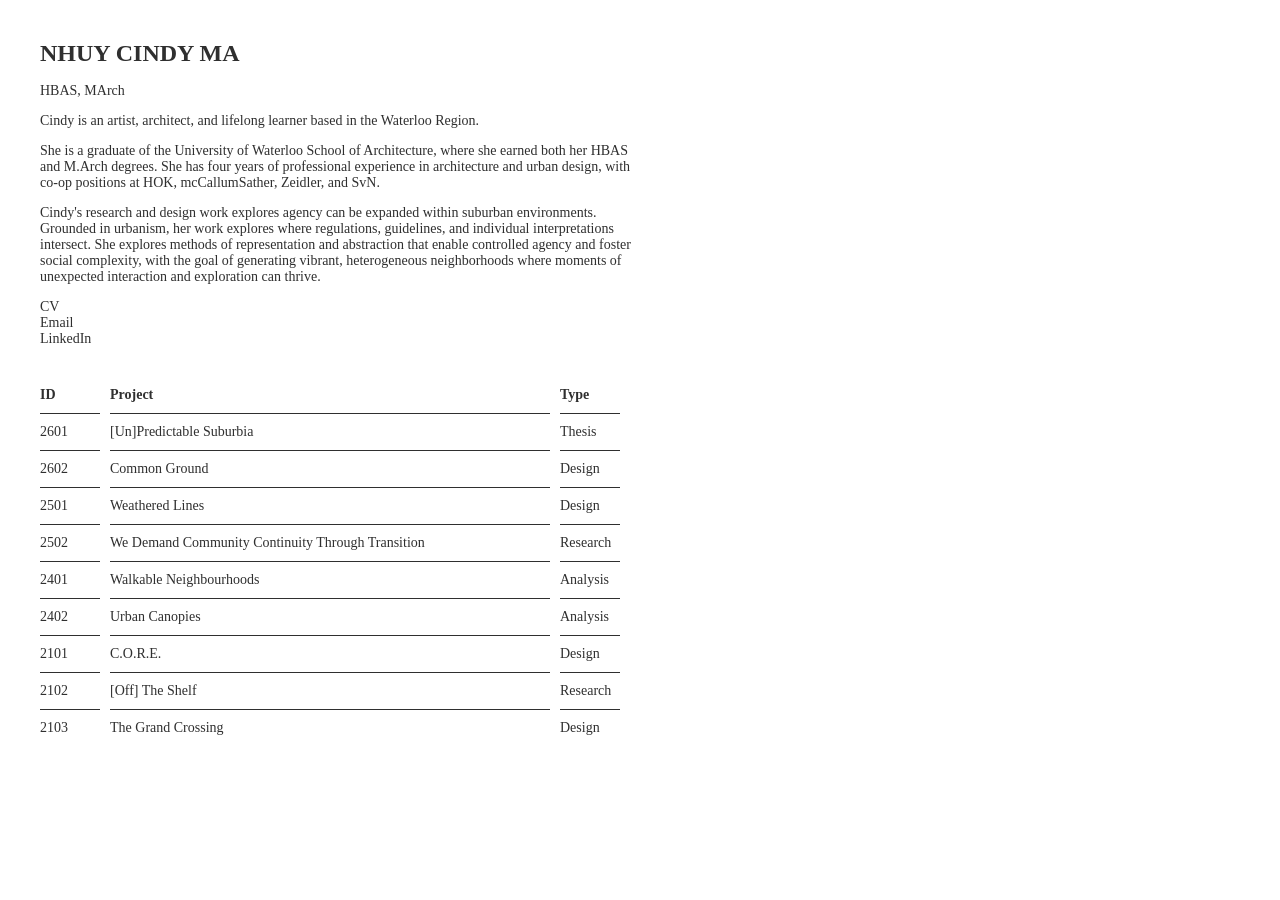
==== pages/2101.html @ 1714c9f0 "2026-06-07 Add All Pages" ====
<!DOCTYPE html>
<html lang="en">

<head>
    <meta charset="UTF-8">
    <meta name="viewport" content="width=device-width, initial-scale=1.0">
    <title>Nhuy Cindy Ma | 2101</title>
    <link rel="stylesheet" href="../styles.css">
</head>

<body>

    <div class="flex-container">
        <div class="navigation">

            <a href="../index.html"><h1>NHUY CINDY MA</h1></a>


            <p class="bold">HBAS, MArch</p>
            <p>Cindy is an artist, architect, and lifelong learner based in the Waterloo Region.</p>
            <p>She is a graduate of the University of Waterloo School of Architecture, where she
                earned both her HBAS and M.Arch degrees. She has four years of professional experience 
                in architecture and urban design, with co-op positions at HOK, mcCallumSather, Zeidler, and SvN.</p>
            <p>Cindy's research and design work explores agency can be expanded within suburban environments. 
                Grounded in urbanism, her work explores where regulations, guidelines, and individual interpretations 
                intersect. She explores methods of representation and abstraction that enable controlled agency and foster 
                social complexity, with the goal of generating vibrant, heterogeneous neighborhoods where moments of 
                unexpected interaction and exploration can thrive.</p>
            

            <a href="../pages/CV.html"><span class="bold">CV</span></a><br>
            <a href="mailto:cindy.ma@uwaterloo.ca" rel="mailto"><span class="bold">Email</span></a><br>
            <a href="https://www.linkedin.com/in/nhuycindyma/" target="_blank" rel="noreferrer"><span class="bold">LinkedIn</span></a>


            <table class="project-table">

                <tr>
                    <th>ID</th>
                    <th>Project</th>
                    <th>Type</th>
                </tr>

                <tr>
                    <td>2601</td>
                    <td><a href="../pages/2601.html">[Un]Predictable Suburbia</a></td>
                    <td>Thesis</td>
                </tr>

                <tr>
                    <td>2602</td>
                    <td><a href="../pages/2602.html">Common Ground</a></td>
                    <td>Design</td>
                </tr>

                <tr>
                    <td>2501</td>
                    <td><a href="../pages/2501.html">Weathered Lines</a></td>
                    <td>Design</td>
                </tr>

                <tr>
                    <td>2502</td>
                    <td><a href="../pages/2502.html">We Demand Community Continuity Through Transition</a></td>
                    <td>Research</td>
                </tr>

                <tr>
                    <td>2401</td>
                    <td><a href="../pages/2401.html">Walkable Neighbourhoods</a></td>
                    <td>Analysis</td>
                </tr>

                <tr>
                    <td>2402</td>
                    <td><a href="../pages/2402.html">Urban Canopies</a></td>
                    <td>Analysis</td>
                </tr>

                <tr>
                    <td>2101</td>
                    <td><a href="../pages/2101.html">C.O.R.E.</a></td>
                    <td>Design</td>
                </tr>

                <tr>
                    <td>2102</td>
                    <td><a href="../pages/2102.html">[Off] The Shelf</a></td>
                    <td>Research</td>
                </tr>

                <tr>
                    <td>2103</td>
                    <td><a href="../pages/2103.html">The Grand Crossing</a></td>
                    <td>Design</td>
                </tr>

            </table>


        </div>

        <div class="content">
           <div class="main-content">

            </div>

            <div class="empty"></div>
        </div>
    </div>

    

</body>

</html>
---- styles.css ----
/* Body */
html,
body {
    margin: 0;
    height: 100%;
    overflow: hidden;
}

/* Typeface */
* {
    font-family: Roboto;
    font-size: 14px;
    font-weight: 350;
    color: #2f2f2f;
}

h1 {
    font-size: 24px;
    font-weight: 700;
    margin-top: 0px;
}

.tagline {
    font-weight: 600;
}

/* Flex */
.flex-container {
    display: flex;
    height: 100vh;
}

.flex-container div {
    flex: 1;
}

.flex-container .navigation,
.flex-container .gallery {
    padding: 40px;
}

.flex-container .gallery {
    flex: 3 1 0%;
    display: flex;
}

.left-gallery img,
.right-gallery img {
    max-width: 100%;
    height: auto;
    display: block;
    margin-bottom: 15px;
}

.left-gallery,
.right-gallery {
    display: flex;
    flex-direction: column;
    gap: 15px;
}

/* Independent Scrolling */
.gallery {
    gap: 15px;
    overflow-y: auto;
}

.navigation {
    overflow-y: auto;
}

/* Hide Scrollbar */
.gallery,
.navigation {

    scrollbar-width: none;
    -ms-overflow-style: none;
}

.gallery::-webkit-scrollbar,
.navigation::-webkit-scrollbar {
    display: none;
}

/* Table */
table  {
    margin-top: 30px;
    width: 100%;
    color: #2f2f2f;
    margin-left: -10px;
    margin-right: -10px;
    border-spacing: 10px;
}

th {
    font-weight: 600;
    text-align: left;
}

td,
th {
    vertical-align: middle;
    padding: 0px 0px 10px 0px;
}

td,
th {
    border-bottom: 1px solid #2f2f2f;
}

tr:last-child td{
    border-bottom: none;
}

th:nth-child(1),
td:nth-child(1),
th:nth-child(3),
td:nth-child(3) {
    width: 60px;
}

/* Links */
a {
    text-decoration: none;
    color: #2f2f2f;
}

a:active {
    color:grey;
}
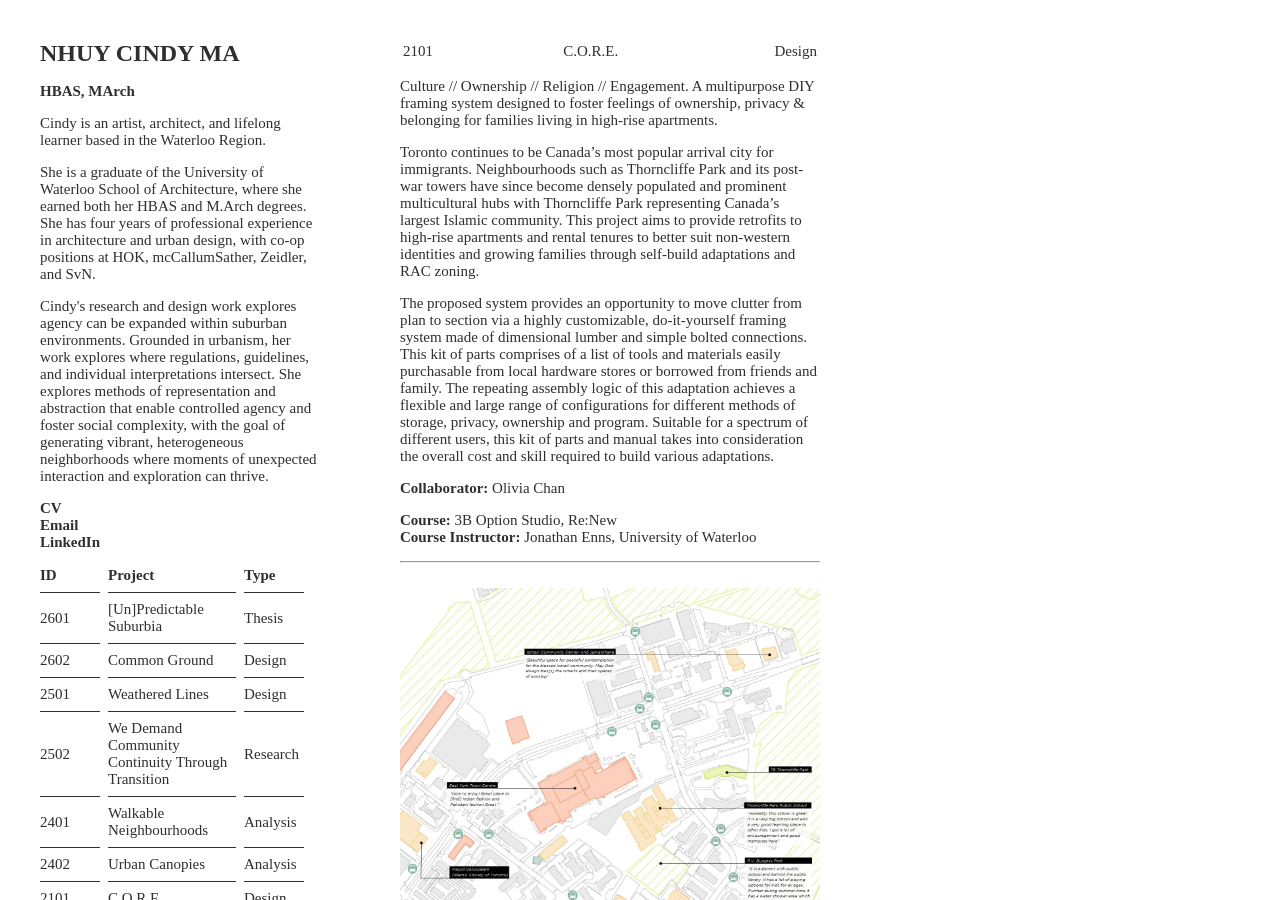
==== commit 3bcf3c6e: "2026-06-10 Add JS Menu + Link Hover" ====
--- a/pages/2101.html
+++ b/pages/2101.html
@@ -9,6 +9,110 @@
 </head>
 
 <body>
+
+    <header class="mobile-header">
+        <table class="mobile-header-table">
+            <tr>
+                <td><a href="../index.html"><h2 class="bold">NHUY CINDY MA</h2></a></td>
+                <td><button id="menu-button"><h2>Menu</h2></button></td>
+            </tr>
+        </table>
+    </header>
+
+    <nav id="menu-overlay" class="overlay">
+
+        <div class="overlay-header">
+            <table class="mobile-header-table">
+                <tr>
+                    <td><a href="../index.html"><h2 class="bold">NHUY CINDY MA</h2></a></td>
+                    <td><button id="close-button"><h2>Close</h2></button></td>
+                </tr>
+            </table>
+        </div>
+
+        <div class="overlay-navigation">
+            <div class="bold">HBAS, MArch</div>
+            <p>Cindy is an artist, architect, and lifelong learner based in the Waterloo Region.</p>
+            <p>She is a graduate of the University of Waterloo School of Architecture, where she
+                earned both her HBAS and M.Arch degrees. She has four years of professional experience 
+                in architecture and urban design, with co-op positions at HOK, mcCallumSather, Zeidler, and SvN.</p>
+            <p>Cindy's research and design work explores agency can be expanded within suburban environments. 
+                Grounded in urbanism, her work explores where regulations, guidelines, and individual interpretations 
+                intersect. She explores methods of representation and abstraction that enable controlled agency and foster 
+                social complexity, with the goal of generating vibrant, heterogeneous neighborhoods where moments of 
+                unexpected interaction and exploration can thrive.</p>
+            
+
+            <a href="../pages/CV.html"><span class="bold">CV</span></a><br>
+            <a href="mailto:cindy.ma@uwaterloo.ca" rel="mailto"><span class="bold">Email</span></a><br>
+            <a href="https://www.linkedin.com/in/nhuycindyma/" target="_blank" rel="noreferrer"><span class="bold">LinkedIn</span></a>
+
+
+            <table class="project-table">
+
+                <tr>
+                    <th>ID</th>
+                    <th>Project</th>
+                    <th>Type</th>
+                </tr>
+
+                <tr>
+                    <td>2601</td>
+                    <td><a href="../pages/2601.html">[Un]Predictable Suburbia</a></td>
+                    <td>Thesis</td>
+                </tr>
+
+                <tr>
+                    <td>2602</td>
+                    <td><a href="../pages/2602.html">Common Ground</a></td>
+                    <td>Design</td>
+                </tr>
+
+                <tr>
+                    <td>2501</td>
+                    <td><a href="../pages/2501.html">Weathered Lines</a></td>
+                    <td>Design</td>
+                </tr>
+
+                <tr>
+                    <td>2502</td>
+                    <td><a href="../pages/2502.html">We Demand Community Continuity Through Transition</a></td>
+                    <td>Research</td>
+                </tr>
+
+                <tr>
+                    <td>2401</td>
+                    <td><a href="../pages/2401.html">Walkable Neighbourhoods</a></td>
+                    <td>Analysis</td>
+                </tr>
+
+                <tr>
+                    <td>2402</td>
+                    <td><a href="../pages/2402.html">Urban Canopies</a></td>
+                    <td>Analysis</td>
+                </tr>
+
+                <tr>
+                    <td>2101</td>
+                    <td><a href="../pages/2101.html">C.O.R.E.</a></td>
+                    <td>Design</td>
+                </tr>
+
+                <tr>
+                    <td>2102</td>
+                    <td><a href="../pages/2102.html">[Off] The Shelf</a></td>
+                    <td>Research</td>
+                </tr>
+
+                <tr>
+                    <td>2103</td>
+                    <td><a href="../pages/2103.html">The Grand Crossing</a></td>
+                    <td>Design</td>
+                </tr>
+            </table>
+        </div>
+
+    </nav>
 
     <div class="flex-container">
         <div class="navigation">
@@ -103,13 +207,65 @@
         <div class="content">
            <div class="main-content">
 
+            <header>
+                <table class="header-table">
+                    <tr>
+                        <td>2101</td>
+                        <td>C.O.R.E.</td>
+                        <td>Design</td>
+                    </tr>
+                </table>
+            </header>
+
+            <p>Culture // Ownership // Religion // Engagement. A multipurpose DIY framing system designed to foster feelings of ownership, privacy & belonging for families living in high-rise apartments.</p>
+            <p>Toronto continues to be Canada’s most popular arrival city for immigrants. Neighbourhoods such as Thorncliffe Park and its post-war towers have since become densely populated and prominent multicultural hubs with Thorncliffe Park representing Canada’s largest Islamic community. This project aims to provide retrofits to high-rise apartments and rental tenures to better suit non-western identities and growing families through self-build adaptations and RAC zoning. </p>
+            <p>The proposed system provides an opportunity to move clutter from plan to section via a highly customizable, do-it-yourself framing system made of dimensional lumber and simple bolted connections. This kit of parts comprises of a list of tools and materials easily purchasable from local hardware stores or borrowed from friends and family. The repeating assembly logic of this adaptation achieves a flexible and large range of configurations for different methods of storage, privacy, ownership and program. Suitable for a spectrum of different users, this kit of parts and manual takes into consideration the overall cost and skill required to build various adaptations. </p>
+            <p><span class="bold">Collaborator:</span> Olivia Chan</p>
+            <p><span class="bold">Course:</span> 3B Option Studio, Re:New<br><span class="bold">Course Instructor:</span> Jonathan Enns, University of Waterloo</p>
+
+            <hr>
+            <br>
+
+            <img src="../images/2101_CORE/2101_1.webp">
+            <p class="caption">Thorncliffe Park Context Diagram</p>
+            <br><br>
+
+            <img src="../images/2101_CORE/2101_2.webp">
+            <p class="caption">C.O.R.E. Kit of Parts Tool and Off-The-Shelf Parts Catalogue</p>
+            <br><br>
+
+            <img src="../images/2101_CORE/2101_5.webp">
+            <p class="caption">C.O.R.E. Kit of Parts Configurations</p>
+            <br><br>
+
+            <img src="../images/2101_CORE/2101_3.webp">
+            <p class="caption">Assembly Diagram</p>
+            <br><br>
+
+            <img src="../images/2101_CORE/2101_6.webp">
+            <p class="caption">Adaptation Unit Plan</p>
+            <br><br>
+
+            <img src="../images/2101_CORE/2101_7.webp">
+            <p class="caption">Adaptation Unfolded Elevation</p>
+            <br><br>
+
+            <img src="../images/2101_CORE/2101_9.webp">
+            <p class="caption">Adaptation Metrics</p>
+            <br><br>
+
+            <br>
+            <br>
+            <br>
+
             </div>
+            
 
             <div class="empty"></div>
         </div>
     </div>
 
-    
+    <script src="../navigation.js"></script>
 
 </body>
 
--- a/styles.css
+++ b/styles.css
@@ -1,17 +1,77 @@
+/* Mobile Menus */
+/* Header */
+.mobile-header,
+.mobile-footer {
+    display: none;
+}
+
+.overlay {
+    position: fixed;
+    inset: 0;
+
+    background: rgba(255, 255, 255, 0.5);
+    backdrop-filter: blur(10px);
+    -webkit-backdrop-filter: blur(10px); /* Safari */
+
+    display: flex;
+    flex-direction: column;
+
+    padding: 15px;
+
+    opacity: 0;
+    visibility: hidden;
+
+    transition:
+        opacity 0.5s ease,
+        backdrop-filter 0.5s ease,
+        -webkit-backdrop-filter 0.5s ease; 
+
+    z-index: 1000;
+}
+
+.overlay.active {
+    opacity: 1;
+    visibility: visible;
+
+    backdrop-filter: blur(10px);
+    -webkit-backdrop-filter: blur(10px); /* Safari */
+}
+
+.overlay-navigation {
+    padding: 24px;
+    overflow-y: auto;
+}
+
+#menu-button,
+#close-button {
+    background: none;
+    border: none;
+    padding: 0;
+    margin: 0;
+
+    font: inherit;
+    color: inherit;
+
+    cursor: pointer;
+}
+
 /* Body */
 html,
 body {
     margin: 0;
     height: 100%;
-    overflow: hidden;
+    overflow-y:auto;
 }
 
 /* Typeface */
 * {
     font-family: Roboto;
-    font-size: 14px;
+    font-size: 15px;
     font-weight: 350;
-    color: #2f2f2f;
+}
+
+p {
+    color:#2f2f2f
 }
 
 h1 {
@@ -20,8 +80,48 @@
     margin-top: 0px;
 }
 
-.tagline {
+h2 {
+    font-size: 20px;
+    margin: 0px;
+}
+
+.bold {
     font-weight: 600;
+}
+
+.content-section-title {
+    font-weight: 600;
+    padding-top: 10px;
+}
+
+.italic {
+    font-style: oblique;
+}
+
+.grey {
+    color: grey;
+}
+
+.caption {
+    color: grey;
+    font-style: oblique;
+    font-size: 13px;
+}
+
+/* Links */
+a {
+    text-decoration: none;
+    color: #2f2f2f;
+    transition: color 0.2s ease;
+}
+
+a:hover {
+    color: #555555;
+    letter-spacing: 0.2px;
+}
+
+a:active {
+    color: #000000;
 }
 
 /* Flex */
@@ -35,11 +135,13 @@
 }
 
 .flex-container .navigation,
-.flex-container .gallery {
+.flex-container .gallery,
+.flex-container .content {
     padding: 40px;
 }
 
-.flex-container .gallery {
+.flex-container .gallery,
+.flex-container .content {
     flex: 3 1 0%;
     display: flex;
 }
@@ -52,11 +154,22 @@
     margin-bottom: 15px;
 }
 
+.main-content img {
+    max-width: 100%;
+    height: auto;
+    display: block;
+}
+
 .left-gallery,
 .right-gallery {
     display: flex;
     flex-direction: column;
     gap: 15px;
+}
+
+/* Smooth Scrolling */
+html {
+    scroll-behavior: smooth;
 }
 
 /* Independent Scrolling */
@@ -65,66 +178,185 @@
     overflow-y: auto;
 }
 
-.navigation {
+.navigation,
+.content {
     overflow-y: auto;
 }
 
 /* Hide Scrollbar */
 .gallery,
-.navigation {
+.navigation,
+.content,
+.overlay-navigation,
+body {
 
     scrollbar-width: none;
     -ms-overflow-style: none;
 }
 
 .gallery::-webkit-scrollbar,
-.navigation::-webkit-scrollbar {
+.navigation::-webkit-scrollbar,
+.content::-webkit-scrollbar,
+.overlay-navigation::-webkit-scrollbar,
+body::-webkit-scrollbar {
     display: none;
 }
 
 /* Table */
-table  {
-    margin-top: 30px;
+.project-table {
+    margin-top: 8px;
     width: 100%;
     color: #2f2f2f;
-    margin-left: -10px;
-    margin-right: -10px;
-    border-spacing: 10px;
-}
-
-th {
+    margin-left: -8px;
+    margin-right: -8px;
+    border-spacing: 8px;
+}
+
+.project-table th {
     font-weight: 600;
     text-align: left;
 }
 
-td,
-th {
+.project-table td,
+.project-table th {
     vertical-align: middle;
-    padding: 0px 0px 10px 0px;
-}
-
-td,
-th {
+    padding: 0px 0px 8px 0px;
+}
+
+.project-table td,
+.project-table th {
     border-bottom: 1px solid #2f2f2f;
 }
 
-tr:last-child td{
+.project-table tr:last-child td{
     border-bottom: none;
 }
 
-th:nth-child(1),
-td:nth-child(1),
-th:nth-child(3),
-td:nth-child(3) {
+.project-table th:nth-child(1),
+.project-table td:nth-child(1),
+.project-table th:nth-child(3),
+.project-table td:nth-child(3) {
     width: 60px;
 }
 
-/* Links */
-a {
-    text-decoration: none;
+.cv-table {
     color: #2f2f2f;
 }
 
-a:active {
-    color:grey;
+.cv-table td {
+    vertical-align: top;
+}
+
+.cv-table tr {
+    text-align: left;
+}
+
+.cv-table td:nth-child(1) {
+    width: 120px;
+}
+
+.header-table {
+    color: #2f2f2f;
+    width: 100%;
+}
+
+.header-table td {
+    text-align: center;
+    vertical-align: top;
+}
+
+.header-table td:nth-child(1) {
+    text-align: left;
+}
+
+.header-table td:nth-child(3) {
+    text-align: right;
+}
+
+.mobile-header-table,
+.overlay-header {
+    width: 100%;
+}
+
+.mobile-header-table td,
+.overlay-header td {
+    text-align: center;
+    vertical-align: top;
+}
+
+.mobile-header-table td:nth-child(1),
+.overlay-header td:nth-child(1) {
+    text-align: left;
+}
+
+.mobile-header-table td:nth-child(2),
+.overlay-header td:nth-child(2) {
+    text-align: right;
+}
+
+/* Ordered List */
+
+ol {
+    color:#2f2f2f;
+}
+
+ol li::marker {
+    font-weight: 600;
+}
+
+li {
+    padding-left: 15px;
+}
+
+/* Side-By-Side Images */
+.image-column {
+    flex: 50%;
+}
+
+.image-row {
+    display: flex;
+    gap: 10px;
+}
+
+/* Media Query - Phones*/
+@media only screen and (max-width: 600px) {
+    /* * {
+        font-size: 20px;
+    }
+    
+    .caption {
+        font-size: 16px;
+    } */
+
+    .navigation,
+    .empty {
+        display: none;
+    }
+
+    .mobile-header,
+    .mobile-footer {
+    display: flex;
+    padding: 15px;
+
+    position: sticky;
+    top: 0;
+
+    background: white;
+
+    }
+
+    .gallery,
+    .content {
+        width: 100%;
+    }
+
+    .flex-container .gallery,
+    .flex-container .content {
+    padding-top: 0px;
+    }
+
+    .desktop-only {
+        display: none;
+    }
+
 }
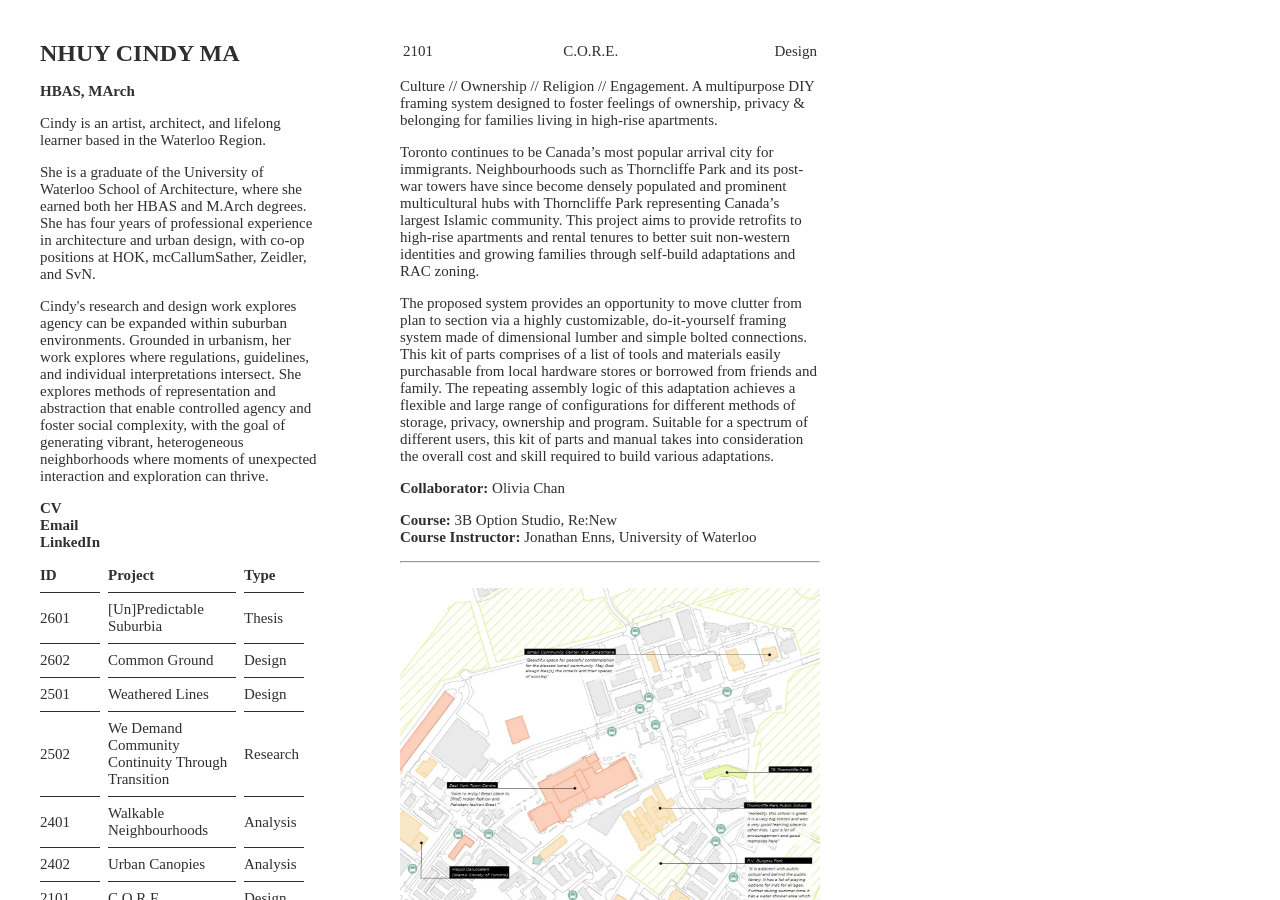
==== commit 42f42555: "2026-06-10 Add JS Image Fade-In Scroll" ====
--- a/pages/2101.html
+++ b/pages/2101.html
@@ -226,31 +226,31 @@
             <hr>
             <br>
 
-            <img src="../images/2101_CORE/2101_1.webp">
+            <img class="fade-in" src="../images/2101_CORE/2101_1.webp">
             <p class="caption">Thorncliffe Park Context Diagram</p>
             <br><br>
 
-            <img src="../images/2101_CORE/2101_2.webp">
+            <img class="fade-in" src="../images/2101_CORE/2101_2.webp">
             <p class="caption">C.O.R.E. Kit of Parts Tool and Off-The-Shelf Parts Catalogue</p>
             <br><br>
 
-            <img src="../images/2101_CORE/2101_5.webp">
+            <img class="fade-in" src="../images/2101_CORE/2101_5.webp">
             <p class="caption">C.O.R.E. Kit of Parts Configurations</p>
             <br><br>
 
-            <img src="../images/2101_CORE/2101_3.webp">
+            <img class="fade-in" src="../images/2101_CORE/2101_3.webp">
             <p class="caption">Assembly Diagram</p>
             <br><br>
 
-            <img src="../images/2101_CORE/2101_6.webp">
+            <img class="fade-in" src="../images/2101_CORE/2101_6.webp">
             <p class="caption">Adaptation Unit Plan</p>
             <br><br>
 
-            <img src="../images/2101_CORE/2101_7.webp">
+            <img class="fade-in" src="../images/2101_CORE/2101_7.webp">
             <p class="caption">Adaptation Unfolded Elevation</p>
             <br><br>
 
-            <img src="../images/2101_CORE/2101_9.webp">
+            <img class="fade-in" src="../images/2101_CORE/2101_9.webp">
             <p class="caption">Adaptation Metrics</p>
             <br><br>
 
@@ -265,6 +265,7 @@
         </div>
     </div>
 
+    <script src="../img-fade-in.js"></script>
     <script src="../navigation.js"></script>
 
 </body>
--- a/styles.css
+++ b/styles.css
@@ -176,6 +176,7 @@
 .gallery {
     gap: 15px;
     overflow-y: auto;
+    height: 100vh;
 }
 
 .navigation,
@@ -318,6 +319,19 @@
     gap: 10px;
 }
 
+/* Scroll Fade-In */
+.fade-in {
+    opacity: 0;
+    transform: translateY(20px) scale(0.98);
+    transition: opacity 0.9s ease, transform 0.9s ease;
+    will-change: opacity, transform;
+}
+
+.fade-in.visible {
+    opacity: 1;
+    transform: translateY(0) scale(1);
+}
+
 /* Media Query - Phones*/
 @media only screen and (max-width: 600px) {
     /* * {
@@ -340,7 +354,7 @@
 
     position: sticky;
     top: 0;
-
+    z-index: 2000;
     background: white;
 
     }
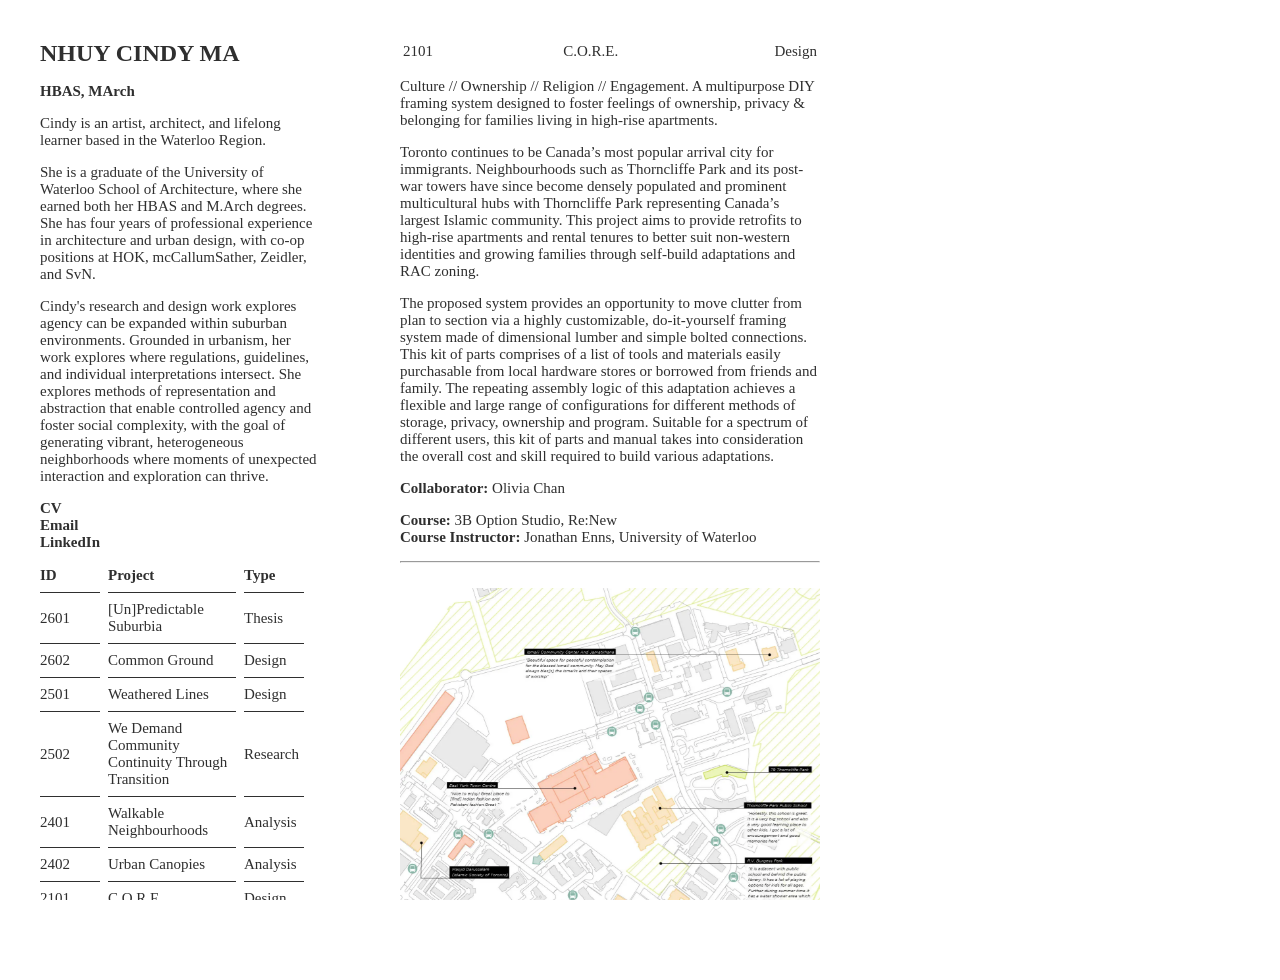
==== commit 64cbab06: "2026-06-10 Fix Gallery Fade-In Page Scroll Add .img-wrap to all gallery images Add overflow: hidden;" ====
--- a/pages/2101.html
+++ b/pages/2101.html
@@ -226,31 +226,31 @@
             <hr>
             <br>
 
-            <img class="fade-in" src="../images/2101_CORE/2101_1.webp">
+            <img class="fade-in" src="../images/2101_CORE/2101_1.webp" loading="lazy" decoding="async">
             <p class="caption">Thorncliffe Park Context Diagram</p>
             <br><br>
 
-            <img class="fade-in" src="../images/2101_CORE/2101_2.webp">
+            <img class="fade-in" src="../images/2101_CORE/2101_2.webp" loading="lazy" decoding="async">
             <p class="caption">C.O.R.E. Kit of Parts Tool and Off-The-Shelf Parts Catalogue</p>
             <br><br>
 
-            <img class="fade-in" src="../images/2101_CORE/2101_5.webp">
+            <img class="fade-in" src="../images/2101_CORE/2101_5.webp" loading="lazy" decoding="async">
             <p class="caption">C.O.R.E. Kit of Parts Configurations</p>
             <br><br>
 
-            <img class="fade-in" src="../images/2101_CORE/2101_3.webp">
+            <img class="fade-in" src="../images/2101_CORE/2101_3.webp" loading="lazy" decoding="async">
             <p class="caption">Assembly Diagram</p>
             <br><br>
 
-            <img class="fade-in" src="../images/2101_CORE/2101_6.webp">
+            <img class="fade-in" src="../images/2101_CORE/2101_6.webp" loading="lazy" decoding="async">
             <p class="caption">Adaptation Unit Plan</p>
             <br><br>
 
-            <img class="fade-in" src="../images/2101_CORE/2101_7.webp">
+            <img class="fade-in" src="../images/2101_CORE/2101_7.webp" loading="lazy" decoding="async">
             <p class="caption">Adaptation Unfolded Elevation</p>
             <br><br>
 
-            <img class="fade-in" src="../images/2101_CORE/2101_9.webp">
+            <img class="fade-in" src="../images/2101_CORE/2101_9.webp" loading="lazy" decoding="async">
             <p class="caption">Adaptation Metrics</p>
             <br><br>
 
@@ -265,6 +265,11 @@
         </div>
     </div>
 
+    <div id="lightbox" class="lightbox">
+        <img id="lightbox-image" src="" alt="">
+    </div>
+
+    <script src="../img-zoom-in.js"></script>
     <script src="../img-fade-in.js"></script>
     <script src="../navigation.js"></script>
 
--- a/styles.css
+++ b/styles.css
@@ -60,7 +60,7 @@
 body {
     margin: 0;
     height: 100%;
-    overflow-y:auto;
+    overflow: hidden;
 }
 
 /* Typeface */
@@ -176,6 +176,12 @@
 .gallery {
     gap: 15px;
     overflow-y: auto;
+    height: 100vh;
+    overscroll-behavior: contain;
+}
+
+.navigation {
+    flex: 1;
     height: 100vh;
 }
 
@@ -332,6 +338,81 @@
     transform: translateY(0) scale(1);
 }
 
+/* Image Zoom In */
+.lightbox {
+    position: fixed;
+    inset: 0;
+
+    display: flex;
+    justify-content: center;
+    align-items: center;
+
+    background: rgba(255, 255, 255, 0.5);
+    backdrop-filter: blur(10px);
+    -webkit-backdrop-filter: blur(10px);
+
+    opacity: 0;
+    visibility: hidden;
+
+    transition:
+        opacity 0.35s ease,
+        visibility 0.35s ease;
+
+    z-index: 9999;
+
+    cursor: zoom-out;
+}
+
+.lightbox.active {
+    opacity: 1;
+    visibility: visible;
+}
+
+.lightbox img {
+    max-width: 90vw;
+    max-height: 90vh;
+    object-fit: contain;
+    
+    transform: scale(0.98);
+    opacity: 0;
+
+    transition:
+        transform 0.45s cubic-bezier(0.22, 1, 0.36, 1),
+        opacity 0.45s ease;
+}
+
+.lightbox.active img {
+    transform: scale(1);
+    opacity: 1;
+}
+
+.img-wrap {
+    opacity: 0;
+    transform: translateY(20px) scale(0.98);
+    transition: opacity 0.9s ease, transform 0.9s ease;
+}
+
+.img-wrap.visible {
+    opacity: 1;
+    transform: translateY(0) scale(1);
+}
+
+.img-wrap img {
+    filter: grayscale(100%) contrast(1.05) brightness(1.05);
+    transition: filter 0.5s ease;
+    display: block;
+    width: 100%;
+}
+
+.img-wrap:hover img {
+    filter: grayscale(0%) contrast(1) brightness(1);
+}
+
+.img-wrap.visible:hover {
+    transform: translateY(0) scale(1.01);
+}
+
+
 /* Media Query - Phones*/
 @media only screen and (max-width: 600px) {
     /* * {
